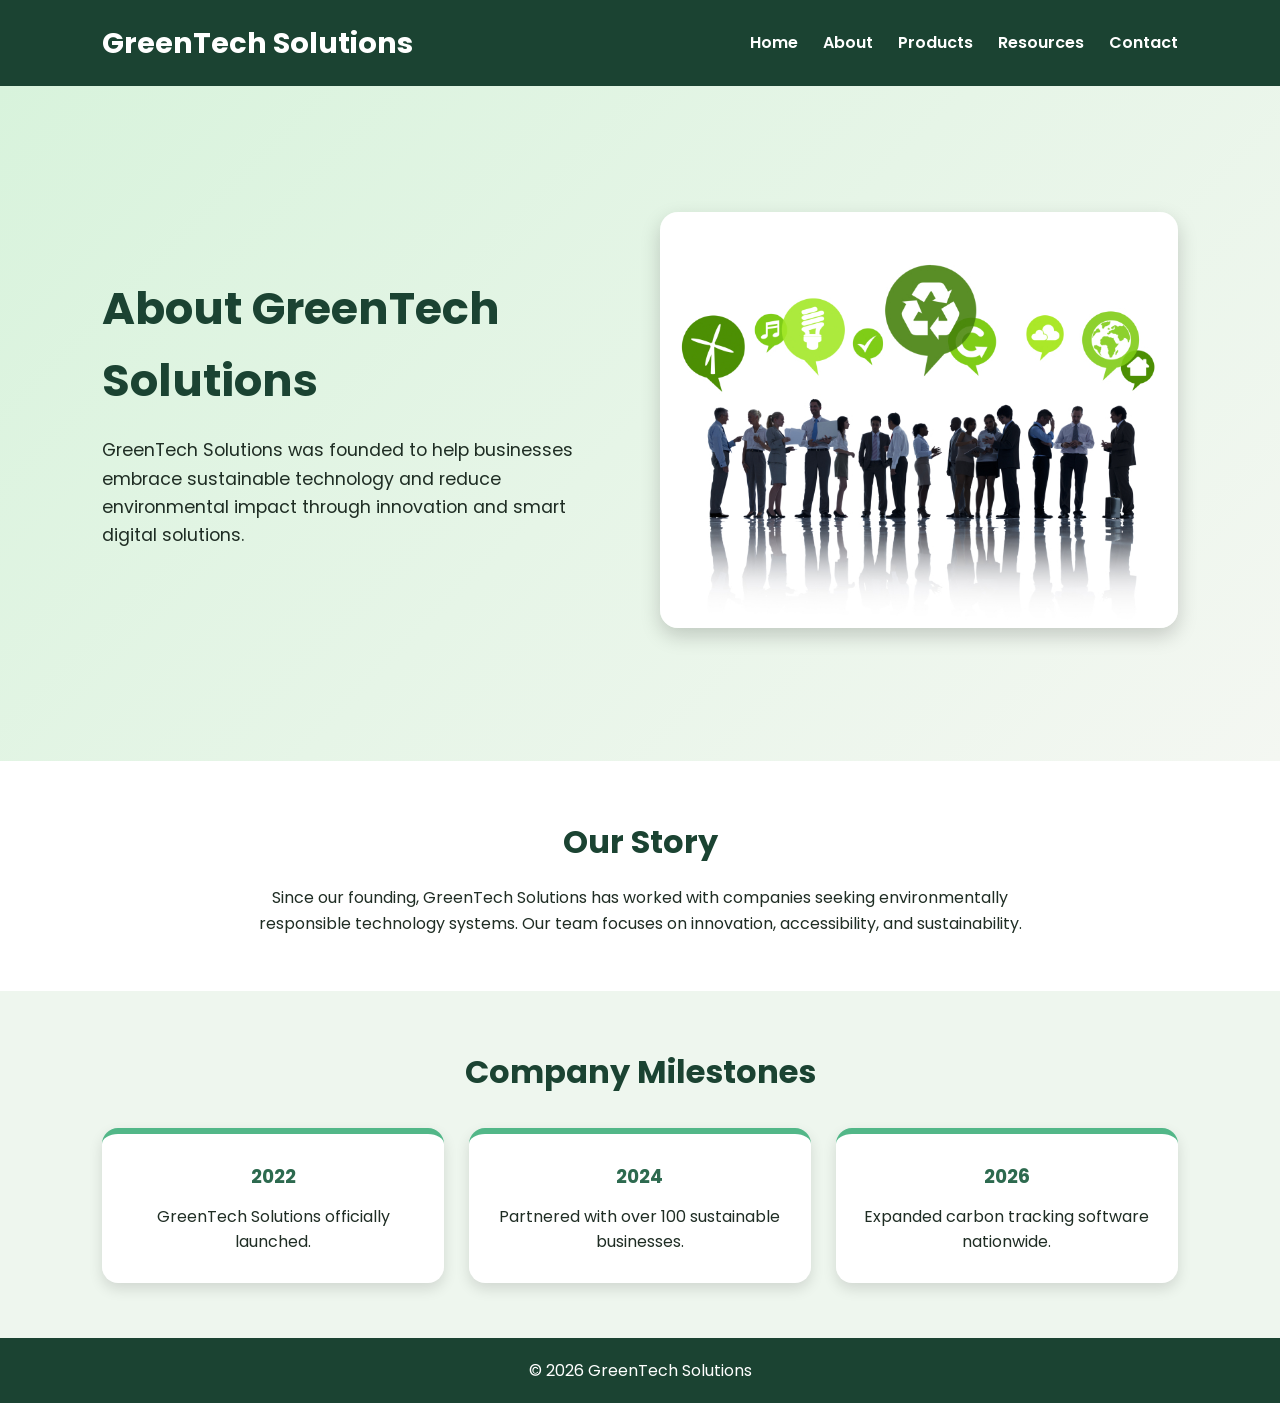
==== about.html @ 54dcb62d "Inital website upload" ====
<!DOCTYPE html>
<html lang="en">
<head>
    <meta charset="UTF-8">
    <meta name="viewport" content="width=device-width, initial-scale=1.0">
    <title>About Us | GreenTech Solutions</title>

    <link rel="stylesheet" href="css/style.css">

    <link rel="preconnect" href="https://fonts.googleapis.com">
    <link href="https://fonts.googleapis.com/css2?family=Poppins:wght@300;400;600;700&display=swap" rel="stylesheet">
</head>

<body>

<header>
    <h1>GreenTech Solutions</h1>

    <nav>
        <ul class="nav-links">
            <li><a href="index.html">Home</a></li>
            <li><a href="about.html">About</a></li>
            <li><a href="products.html">Products</a></li>
            <li><a href="resources.html">Resources</a></li>
            <li><a href="contact.html">Contact</a></li>
        </ul>
    </nav>
</header>

<main>

    <section class="hero">
        <div class="hero-text">
            <h2>About GreenTech Solutions</h2>

            <p>
                GreenTech Solutions was founded to help businesses embrace
                sustainable technology and reduce environmental impact through
                innovation and smart digital solutions.
            </p>
        </div>

        <div class="hero-image">
            <img src="images/sustainability-team.jpg"
                 alt="GreenTech sustainability team meeting">
        </div>
    </section>

    <section class="mission">
        <h2>Our Story</h2>

        <p>
            Since our founding, GreenTech Solutions has worked with companies
            seeking environmentally responsible technology systems. Our team
            focuses on innovation, accessibility, and sustainability.
        </p>
    </section>

    <section class="services">
        <h2>Company Milestones</h2>

        <div class="service-container">

            <article class="card">
                <h3>2022</h3>
                <p>GreenTech Solutions officially launched.</p>
            </article>

            <article class="card">
                <h3>2024</h3>
                <p>Partnered with over 100 sustainable businesses.</p>
            </article>

            <article class="card">
                <h3>2026</h3>
                <p>Expanded carbon tracking software nationwide.</p>
            </article>

        </div>
    </section>

</main>

<footer>
    <p>© 2026 GreenTech Solutions</p>
</footer>

<script src="js/script.js"></script>

</body>
</html>
---- css/style.css ----
/* General Reset */
* {
    margin: 0;
    padding: 0;
    box-sizing: border-box;
}

/* Base Styles */
body {
    font-family: "Poppins", Arial, sans-serif;
    line-height: 1.6;
    background-color: #f4f7f2;
    color: #1f2d24;
}

/* Header and Navigation */
header {
    background-color: #1b4332;
    color: white;
    padding: 20px 8%;
    display: flex;
    justify-content: space-between;
    align-items: center;
    gap: 20px;
}

header h1 {
    font-size: 1.8rem;
}

.nav-links {
    list-style: none;
    display: flex;
    gap: 25px;
}

.nav-links a {
    color: white;
    text-decoration: none;
    font-weight: 600;
}

.nav-links a:hover,
.nav-links a:focus {
    color: #b7e4c7;
    text-decoration: underline;
}

/* Hero Section */
.hero {
    min-height: 75vh;
    padding: 60px 8%;
    display: flex;
    align-items: center;
    justify-content: space-between;
    gap: 40px;
    background: linear-gradient(135deg, #d8f3dc, #f4f7f2);
}

.hero-text {
    flex: 1;
}

.hero-text h2 {
    font-size: 2.8rem;
    color: #1b4332;
    margin-bottom: 20px;
}

.hero-text p {
    font-size: 1.1rem;
    margin-bottom: 25px;
}

.hero-image {
    flex: 1;
}

.hero-image img {
    width: 100%;
    max-height: 420px;
    object-fit: cover;
    border-radius: 18px;
    box-shadow: 0 8px 20px rgba(0, 0, 0, 0.18);
}

/* Buttons */
.btn {
    display: inline-block;
    background-color: #2d6a4f;
    color: white;
    padding: 12px 24px;
    border-radius: 30px;
    text-decoration: none;
    font-weight: 600;
}

.btn:hover,
.btn:focus {
    background-color: #40916c;
}

/* Sections */
section {
    padding: 55px 8%;
}

section h2 {
    color: #1b4332;
    font-size: 2rem;
    margin-bottom: 18px;
}

/* Mission */
.mission {
    background-color: white;
    text-align: center;
}

.mission p {
    max-width: 800px;
    margin: 0 auto;
}

/* Services */
.services {
    background-color: #eef6ee;
    text-align: center;
}

.service-container {
    display: flex;
    gap: 25px;
    margin-top: 30px;
}

.card {
    background-color: white;
    padding: 28px;
    border-radius: 16px;
    flex: 1;
    box-shadow: 0 6px 14px rgba(0, 0, 0, 0.12);
    border-top: 6px solid #52b788;
}

.card h3 {
    color: #2d6a4f;
    margin-bottom: 12px;
}

/* Why Us */
.why-us {
    background-color: white;
}

.why-us ul {
    margin-left: 25px;
}

.why-us li {
    margin-bottom: 10px;
}

/* Footer */
footer {
    background-color: #1b4332;
    color: white;
    text-align: center;
    padding: 20px;
}

/* Accessibility */
a:focus,
button:focus,
input:focus,
textarea:focus {
    outline: 3px solid #ffdd57;
    outline-offset: 3px;
}

/* Mobile Responsive Design */
@media screen and (max-width: 768px) {
    header {
        flex-direction: column;
        text-align: center;
    }

    .nav-links {
        flex-direction: column;
        gap: 12px;
    }

    .hero {
        flex-direction: column;
        text-align: center;
        padding: 40px 6%;
    }

    .hero-text h2 {
        font-size: 2rem;
    }

    .service-container {
        flex-direction: column;
    }

    section {
        padding: 40px 6%;
    }
}

/* Contact Form */

form {
    max-width: 700px;
    margin: 0 auto;
    text-align: left;
}

input,
textarea {
    width: 100%;
    padding: 12px;
    border: 2px solid #b7c9bd;
    border-radius: 10px;
    font-size: 1rem;
    font-family: "Poppins", sans-serif;
}

input:focus,
textarea:focus {
    border-color: #2d6a4f;
}
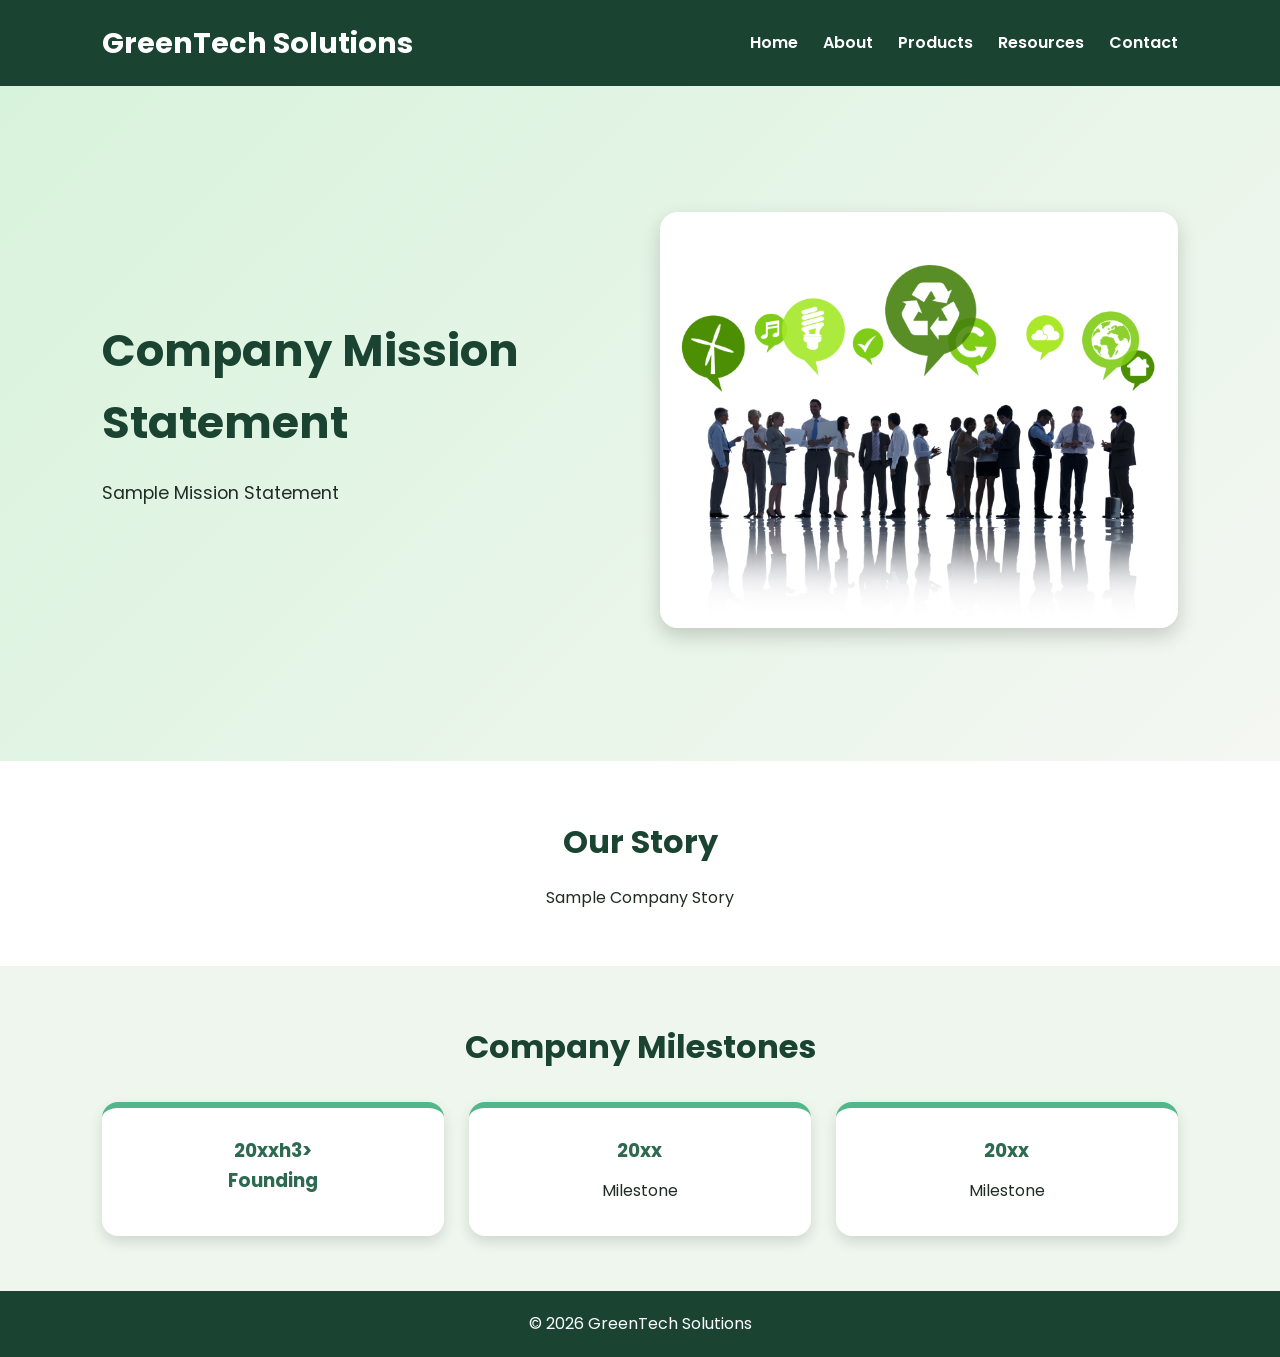
==== commit b5418434: "tweaks" ====
--- a/about.html
+++ b/about.html
@@ -31,12 +31,10 @@
 
     <section class="hero">
         <div class="hero-text">
-            <h2>About GreenTech Solutions</h2>
+            <h2>Company Mission Statement</h2>
 
             <p>
-                GreenTech Solutions was founded to help businesses embrace
-                sustainable technology and reduce environmental impact through
-                innovation and smart digital solutions.
+                Sample Mission Statement
             </p>
         </div>
 
@@ -50,9 +48,7 @@
         <h2>Our Story</h2>
 
         <p>
-            Since our founding, GreenTech Solutions has worked with companies
-            seeking environmentally responsible technology systems. Our team
-            focuses on innovation, accessibility, and sustainability.
+            Sample Company Story
         </p>
     </section>
 
@@ -62,18 +58,18 @@
         <div class="service-container">
 
             <article class="card">
-                <h3>2022</h3>
-                <p>GreenTech Solutions officially launched.</p>
+                <h3>20xxh3>
+                <p>Founding</p>
             </article>
 
             <article class="card">
-                <h3>2024</h3>
-                <p>Partnered with over 100 sustainable businesses.</p>
+                <h3>20xx</h3>
+                <p>Milestone</p>
             </article>
 
             <article class="card">
-                <h3>2026</h3>
-                <p>Expanded carbon tracking software nationwide.</p>
+                <h3>20xx</h3>
+                <p>Milestone</p>
             </article>
 
         </div>
--- a/css/style.css
+++ b/css/style.css
@@ -230,4 +230,51 @@
 input:focus,
 textarea:focus {
     border-color: #2d6a4f;
+}
+
+/* Product Comparison Table */
+
+.comparison-section {
+    background-color: white;
+    text-align: center;
+    padding: 60px 8%;
+}
+
+.comparison-section h2 {
+    margin-bottom: 30px;
+}
+
+.table-container {
+    max-width: 900px;
+    margin: 0 auto;
+    overflow-x: auto;
+}
+
+.comparison-table {
+    width: 100%;
+    border-collapse: collapse;
+    background-color: white;
+    border-radius: 14px;
+    overflow: hidden;
+    box-shadow: 0 6px 18px rgba(0, 0, 0, 0.14);
+}
+
+.comparison-table th {
+    background-color: #1b4332;
+    color: white;
+    padding: 16px;
+    font-size: 1.1rem;
+}
+
+.comparison-table td {
+    padding: 16px;
+    border-bottom: 1px solid #d8e2dc;
+}
+
+.comparison-table tr:nth-child(even) {
+    background-color: #f4f7f2;
+}
+
+.comparison-table tr:hover {
+    background-color: #d8f3dc;
 }
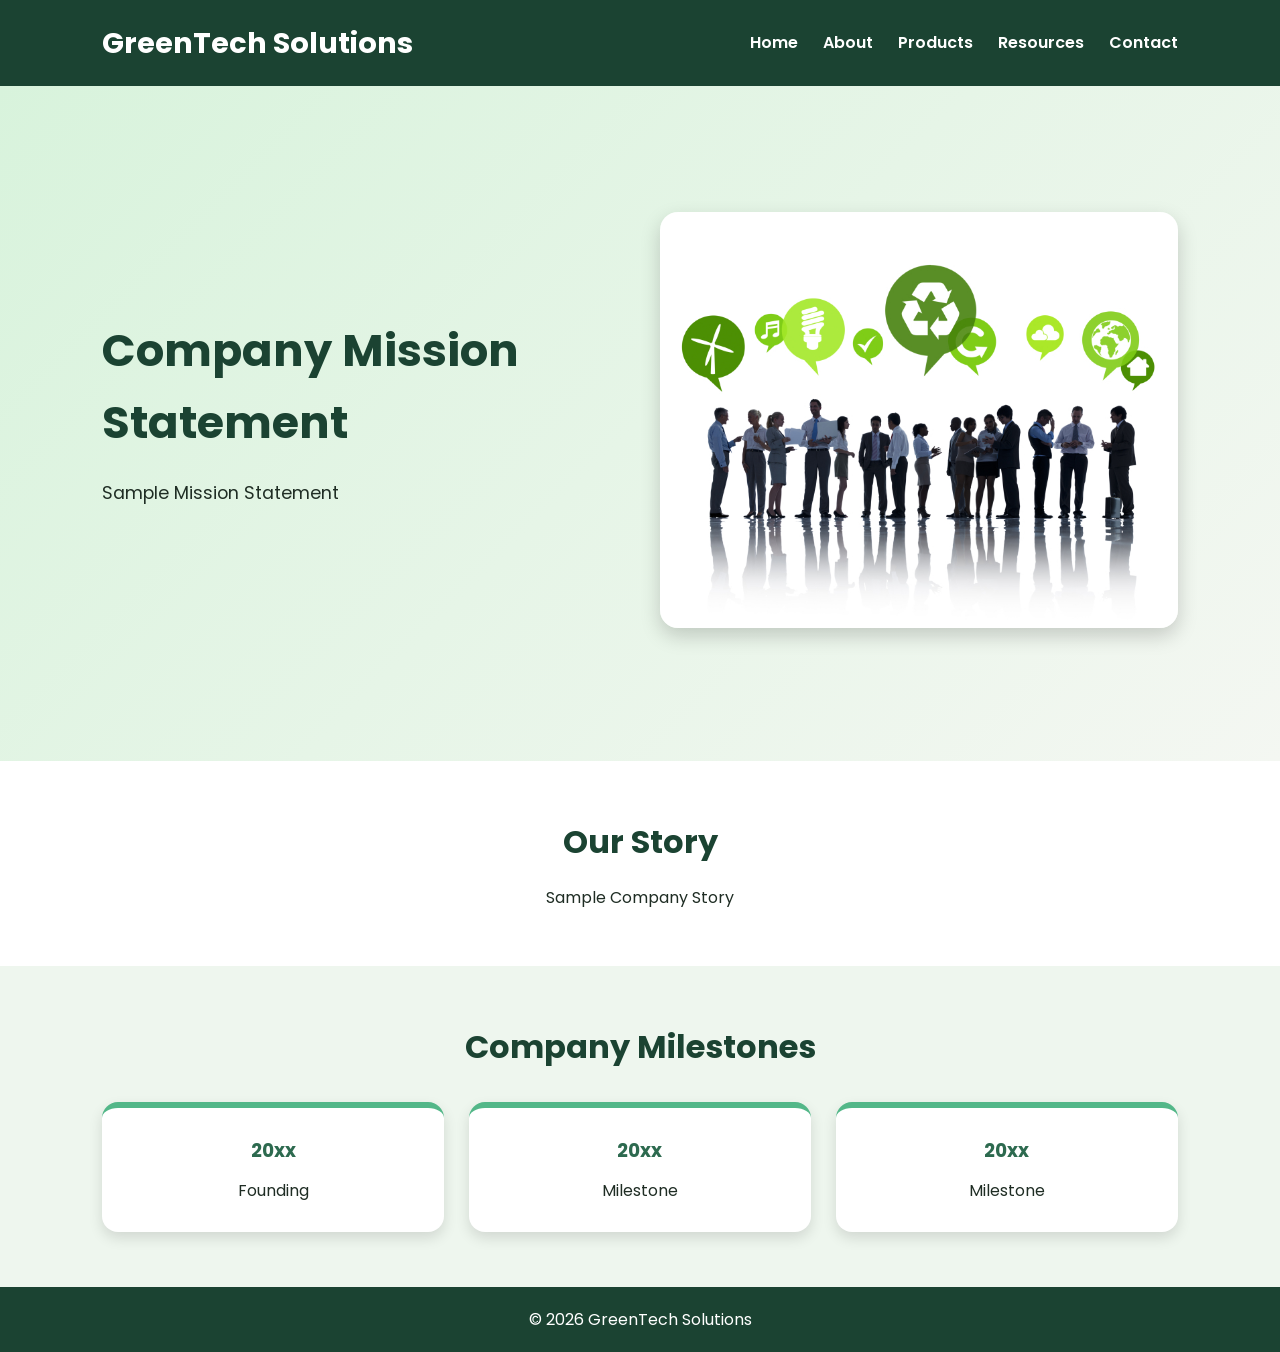
==== commit 42571be0: "tweaks" ====
--- a/about.html
+++ b/about.html
@@ -58,7 +58,7 @@
         <div class="service-container">
 
             <article class="card">
-                <h3>20xxh3>
+                <h3>20xx</h3>
                 <p>Founding</p>
             </article>
 
--- a/css/style.css
+++ b/css/style.css
@@ -234,6 +234,8 @@
 
 /* Product Comparison Table */
 
+/* Product Comparison Table */
+
 .comparison-section {
     background-color: white;
     text-align: center;
@@ -245,13 +247,14 @@
 }
 
 .table-container {
+    display: flex;
+    justify-content: center;
+    overflow-x: auto;
+}
+
+.comparison-table {
+    width: 80%;
     max-width: 900px;
-    margin: 0 auto;
-    overflow-x: auto;
-}
-
-.comparison-table {
-    width: 100%;
     border-collapse: collapse;
     background-color: white;
     border-radius: 14px;
@@ -262,12 +265,12 @@
 .comparison-table th {
     background-color: #1b4332;
     color: white;
-    padding: 16px;
+    padding: 18px;
     font-size: 1.1rem;
 }
 
 .comparison-table td {
-    padding: 16px;
+    padding: 18px;
     border-bottom: 1px solid #d8e2dc;
 }
 
